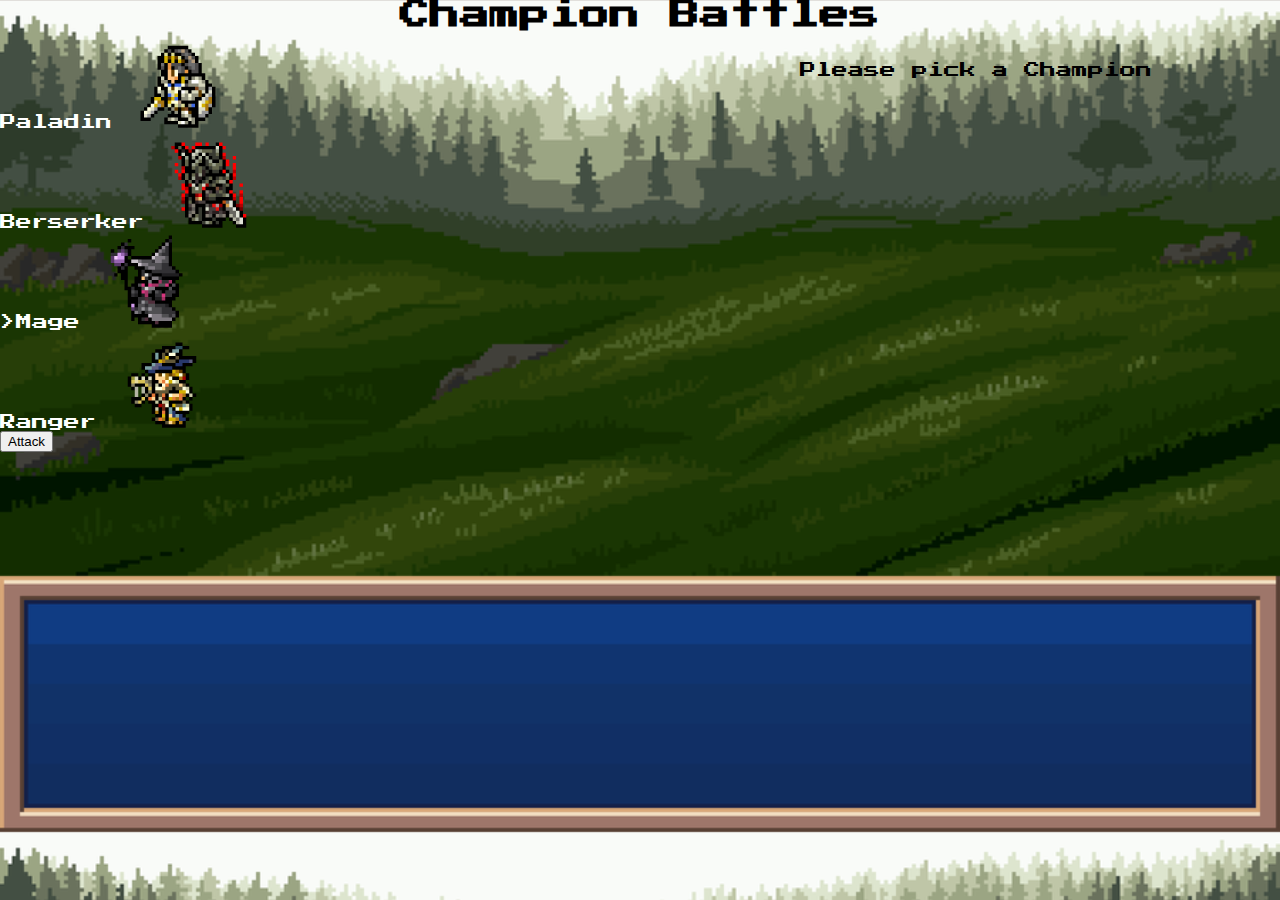
==== index.html @ cb9e8083 "added some character functionality" ====
<!DOCTYPE html>
<html lang="en">

<head>
    <meta charset="UTF-8">
    <meta name="viewport" content="width=device-width, initial-scale=1.0">
    <meta http-equiv="X-UA-Compatible" content="ie=edge">
    <link rel="stylesheet" type="text/css" href="assets/css/reset.css">
    <link rel="stylesheet" type="text/css" href="assets/css/style.css">
    <link href="https://fonts.googleapis.com/css?family=Press+Start+2P" rel="stylesheet">
    <title>Champion Game</title>
</head>

<body>
    <div class="wrapper">
        <h1> Champion Battles</h1>
    </div>
    <div class="row">

    </div>
    <div class="row">
        <div class="column1">
            <h2 class="initialPick">Please pick a Champion</h2>
        </div>
        <div class="column">
            <div>Paladin
                <img src="assets/images/paladin.png" id="paladin">
            </div>

        </div>
        <div class="column">
            <div>Berserker
                <img src="assets/images/berserker.png" id="berserker">
            </div>
        </div>
        <div class="column">
            <div>>Mage
                <img src="assets/images/mage.png" id="mage">
            </div>
        </div>
        <div class="column">
            <div>Ranger
                <img src="assets/images/Ranger.png" id="ranger">
            </div>
        </div>
    </div>


    <button class="attack">Attack</button>
    <script src="https://ajax.googleapis.com/ajax/libs/jquery/3.3.1/jquery.min.js"></script>
    <script src="assets/javascript/game.js"></script>
</body>

</html>
---- assets/css/style.css ----
html {
    background-image: url("../images/rpg_background.png");
    background-size: cover;
   
}

body {
    font-family: 'Press Start 2P', cursive;
}


h1 {
    font-size: 30px;
    font-weight: 600;
}

#paladin, #berserker, #mage, #ranger {
    height: 100px;
    width: 100px;
}


.column1 {
    float: right;
    margin-right: 10%;
    white-space: pre;
    
}
.column {
    color: #ffffff;
}

.wrapper {
    display: block;
    margin-left: auto;
    margin-right: auto;
    text-align: center;
}
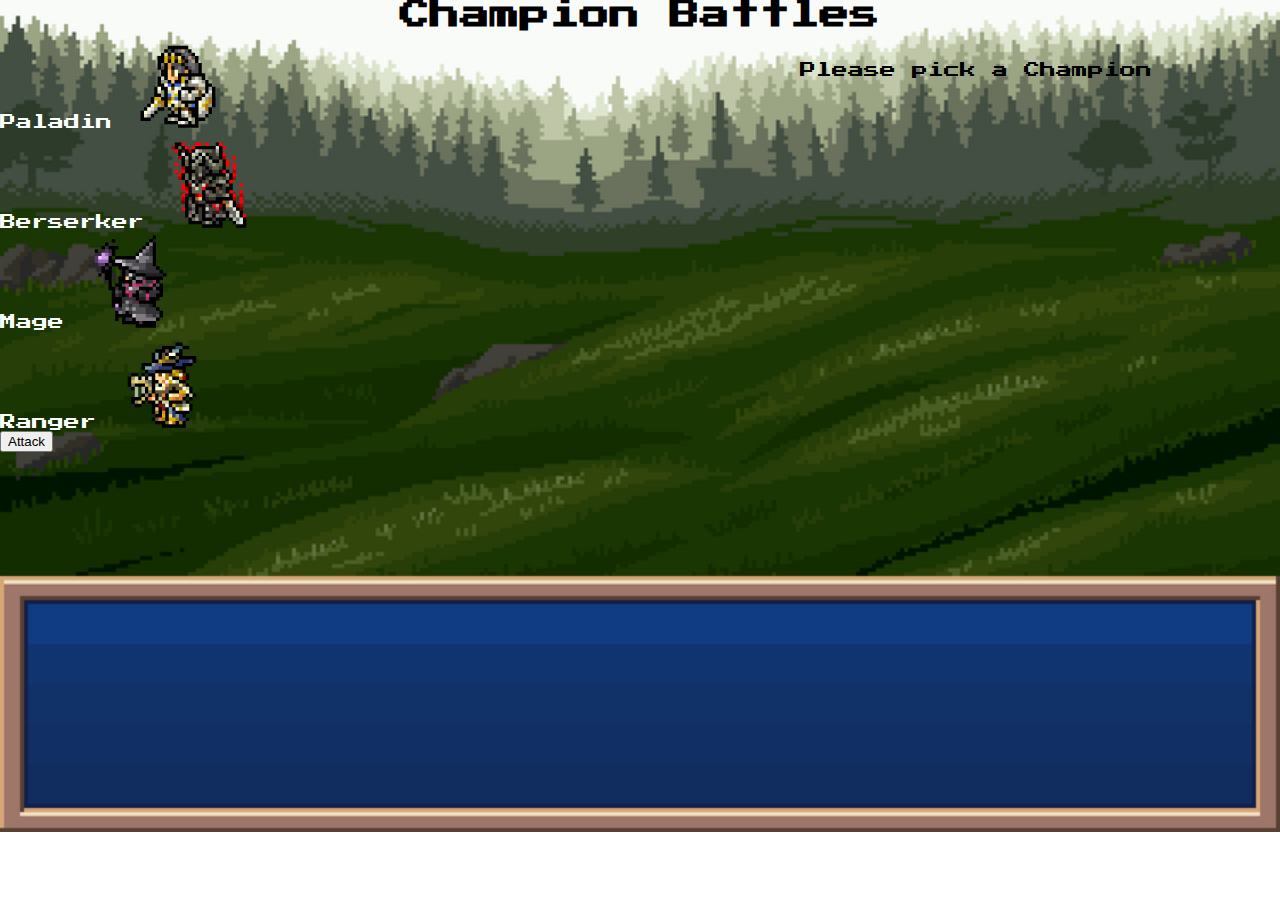
==== commit b5ee3043: "fixed various bugs" ====
--- a/index.html
+++ b/index.html
@@ -24,29 +24,31 @@
         </div>
         <div class="column">
             <div>Paladin
-                <img src="assets/images/paladin.png" id="paladin">
+                <img src="assets/images/paladin.png" id="paladin" class="character" value="paladin">
             </div>
 
         </div>
         <div class="column">
             <div>Berserker
-                <img src="assets/images/berserker.png" id="berserker">
+                <img src="assets/images/berserker.png" id="berserker" class="character" value="berserker">
             </div>
         </div>
         <div class="column">
-            <div>>Mage
-                <img src="assets/images/mage.png" id="mage">
+            <div>Mage
+                <img src="assets/images/mage.png" id="mage" class="character" value="mage">
             </div>
         </div>
         <div class="column">
             <div>Ranger
-                <img src="assets/images/Ranger.png" id="ranger">
+                <img src="assets/images/Ranger.png" id="ranger" class="character" value="ranger">
             </div>
         </div>
     </div>
-
-
+    
+    
     <button class="attack">Attack</button>
+    <audio controls autoplay class="attackMusic" src="assets/css/song1.mp3"></audio> 
+    <audio controls class="attackSound" src="assets/css/attack.flac"></audio>
     <script src="https://ajax.googleapis.com/ajax/libs/jquery/3.3.1/jquery.min.js"></script>
     <script src="assets/javascript/game.js"></script>
 </body>
--- a/assets/css/style.css
+++ b/assets/css/style.css
@@ -1,7 +1,8 @@
 html {
     background-image: url("../images/rpg_background.png");
     background-size: cover;
-   
+    position: relative;
+    background-repeat: no-repeat;
 }
 
 body {
@@ -17,6 +18,8 @@
 #paladin, #berserker, #mage, #ranger {
     height: 100px;
     width: 100px;
+
+    
 }
 
 
@@ -36,3 +39,8 @@
     margin-right: auto;
     text-align: center;
 }
+
+.attackMusic, .attackSound{
+    display: none;
+}
+
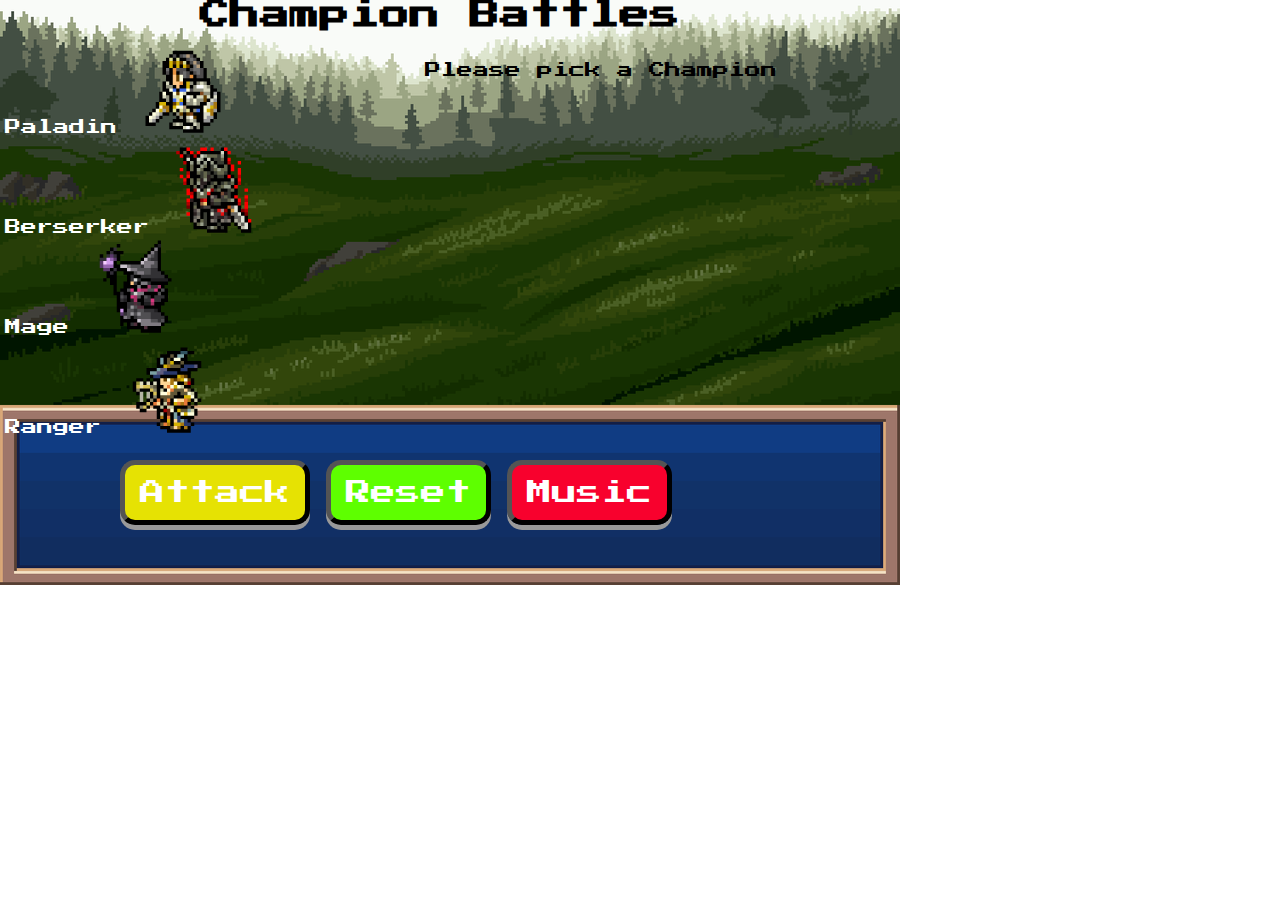
==== commit 016b06b7: "final update" ====
--- a/index.html
+++ b/index.html
@@ -12,16 +12,14 @@
 </head>
 
 <body>
-    <div class="wrapper">
+    
         <h1> Champion Battles</h1>
-    </div>
+    
+    
+        <div class="column1">
+            <h2 class="screentext">Please pick a Champion</h2>
+        </div>
     <div class="row">
-
-    </div>
-    <div class="row">
-        <div class="column1">
-            <h2 class="initialPick">Please pick a Champion</h2>
-        </div>
         <div class="column">
             <div>Paladin
                 <img src="assets/images/paladin.png" id="paladin" class="character" value="paladin">
@@ -47,6 +45,8 @@
     
     
     <button class="attack">Attack</button>
+    <button class="reset">Reset</button>
+    <button class="music">Music</button>
     <audio controls autoplay class="attackMusic" src="assets/css/song1.mp3"></audio> 
     <audio controls class="attackSound" src="assets/css/attack.flac"></audio>
     <script src="https://ajax.googleapis.com/ajax/libs/jquery/3.3.1/jquery.min.js"></script>
--- a/assets/css/style.css
+++ b/assets/css/style.css
@@ -1,32 +1,30 @@
-html {
-    background-image: url("../images/rpg_background.png");
-    background-size: cover;
-    position: relative;
-    background-repeat: no-repeat;
-}
 
 body {
     font-family: 'Press Start 2P', cursive;
+    background-image: url("../images/rpg_background.png");
+    background-repeat: no-repeat;
+    background-position: absolute;
 }
 
 
 h1 {
     font-size: 30px;
     font-weight: 600;
+    position: relative;
+    left: 200px;
+
 }
 
 #paladin, #berserker, #mage, #ranger {
     height: 100px;
     width: 100px;
-
-    
 }
 
 
 .column1 {
-    float: right;
-    margin-right: 10%;
     white-space: pre;
+    position: relative;
+    left: 425px;
     
 }
 .column {
@@ -44,3 +42,44 @@
     display: none;
 }
 
+button {
+    display: inline-block;
+    position: relative;
+    text-align: center;
+    font-size: 25px;
+    padding: 15px;
+    font-family: 'Press Start 2P', cursive;
+    color: white;
+    border-width: 5px;
+    border-color: black;
+    box-shadow: 0 5px #999;
+    border-radius: 15px;
+}
+button:active {
+    background-color: #3e8e41;
+    box-shadow: 0 5px #666;
+    transform: translateY(4px);
+}
+
+.attack{
+    background: rgb(230, 226, 3);
+    bottom: 50px;
+    left: 120px;
+}
+.reset {
+    background-color:  rgb(94, 255, 0);
+    bottom: 50px;
+    left: 120px;
+}
+
+.music {
+    background-color:  rgba(255, 0, 43, 0.973);
+    bottom: 50px;
+    left: 120px;
+}
+
+.row {
+bottom: 75px;
+position: relative;
+left: 5px;
+}
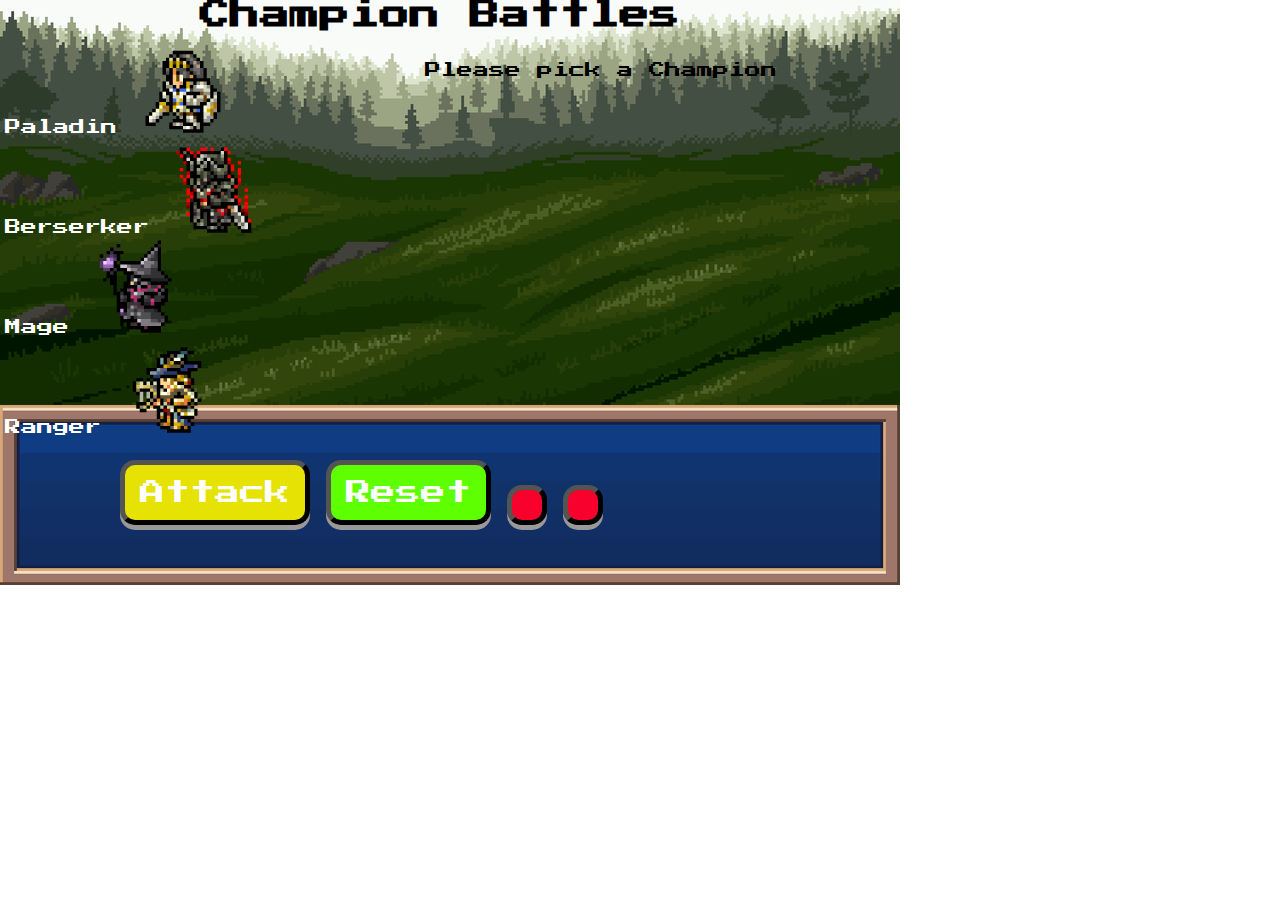
==== commit caedf258: "fixed audio play button" ====
--- a/index.html
+++ b/index.html
@@ -8,6 +8,7 @@
     <link rel="stylesheet" type="text/css" href="assets/css/reset.css">
     <link rel="stylesheet" type="text/css" href="assets/css/style.css">
     <link href="https://fonts.googleapis.com/css?family=Press+Start+2P" rel="stylesheet">
+    <link rel="stylesheet" href="https://use.fontawesome.com/releases/v5.4.1/css/all.css" integrity="sha384-5sAR7xN1Nv6T6+dT2mhtzEpVJvfS3NScPQTrOxhwjIuvcA67KV2R5Jz6kr4abQsz" crossorigin="anonymous">
     <title>Champion Game</title>
 </head>
 
@@ -46,7 +47,8 @@
     
     <button class="attack">Attack</button>
     <button class="reset">Reset</button>
-    <button class="music">Music</button>
+    <button i class="fas fa-volume-up" id="music"></button>
+    <button i class="fas fa-volume-off" id="pause"></button>
     <audio controls autoplay class="attackMusic" src="assets/css/song1.mp3"></audio> 
     <audio controls class="attackSound" src="assets/css/attack.flac"></audio>
     <script src="https://ajax.googleapis.com/ajax/libs/jquery/3.3.1/jquery.min.js"></script>
--- a/assets/css/style.css
+++ b/assets/css/style.css
@@ -72,7 +72,7 @@
     left: 120px;
 }
 
-.music {
+.fas {
     background-color:  rgba(255, 0, 43, 0.973);
     bottom: 50px;
     left: 120px;
